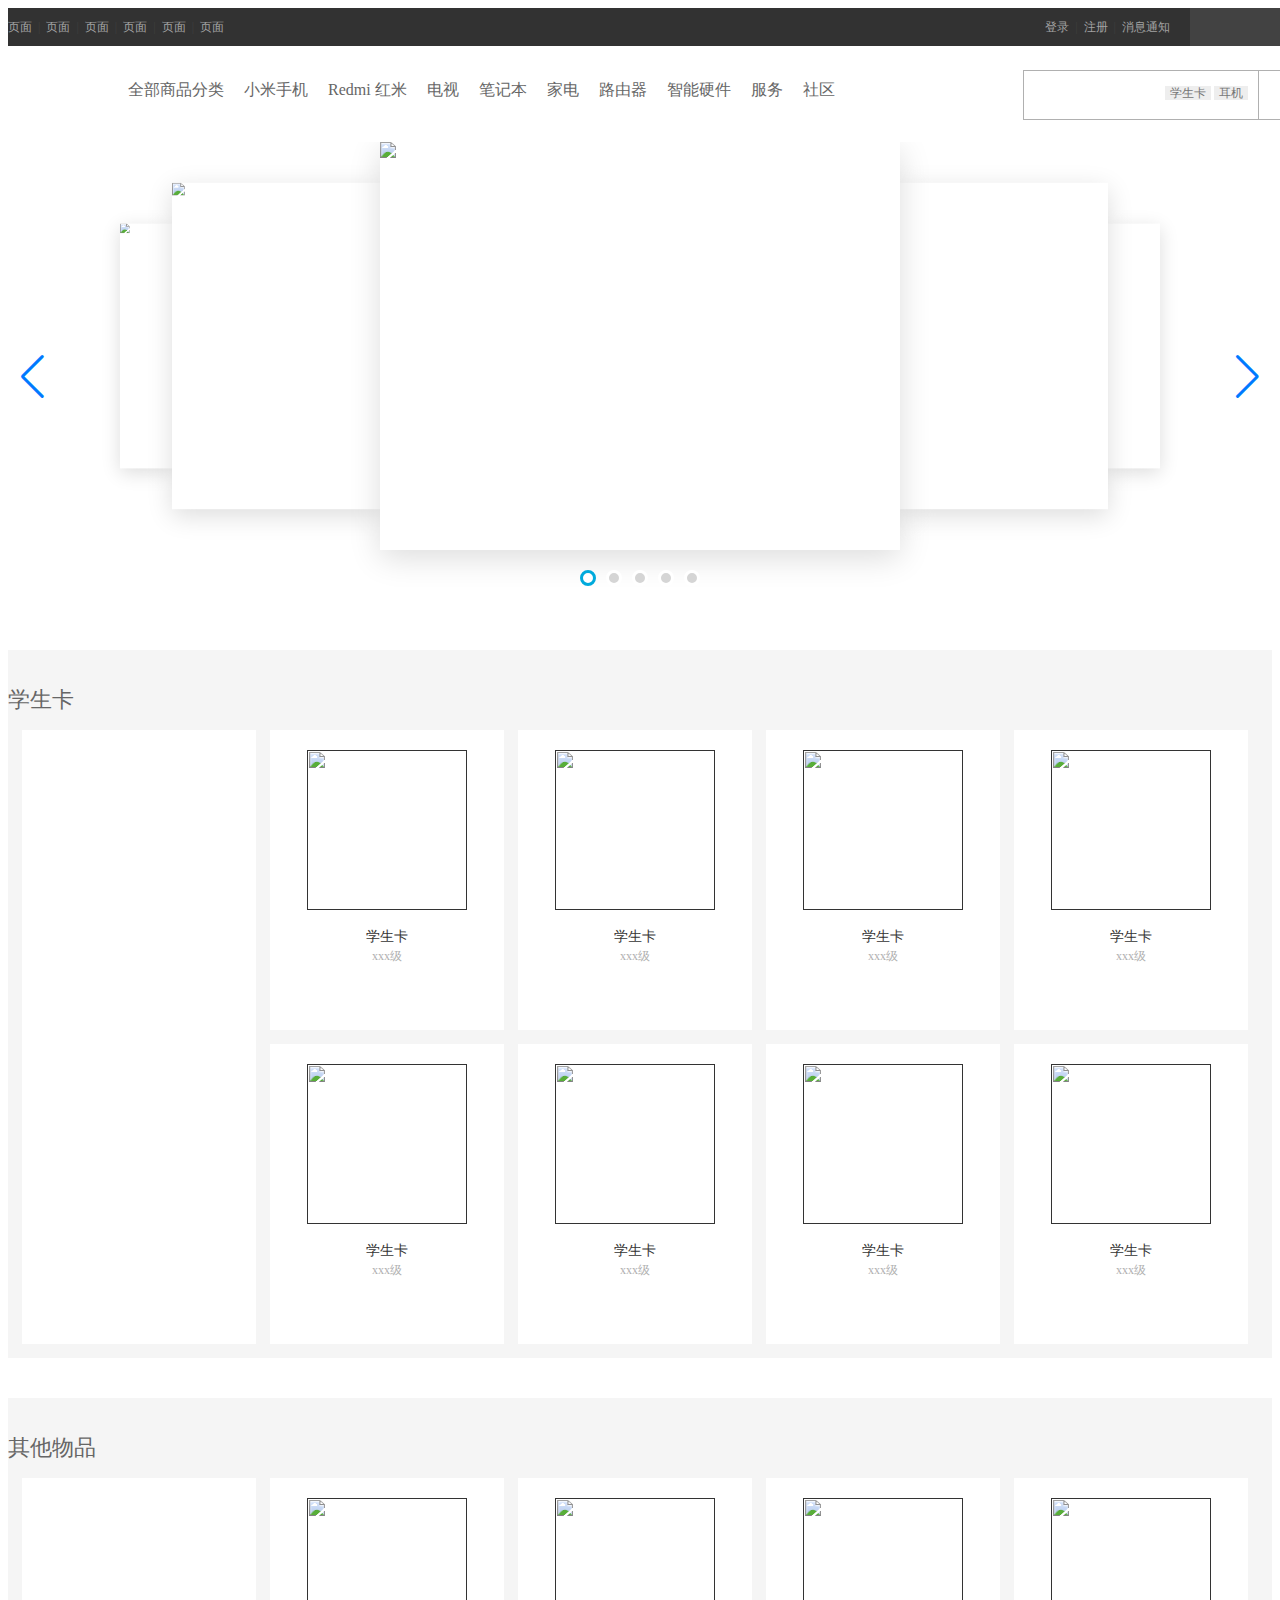
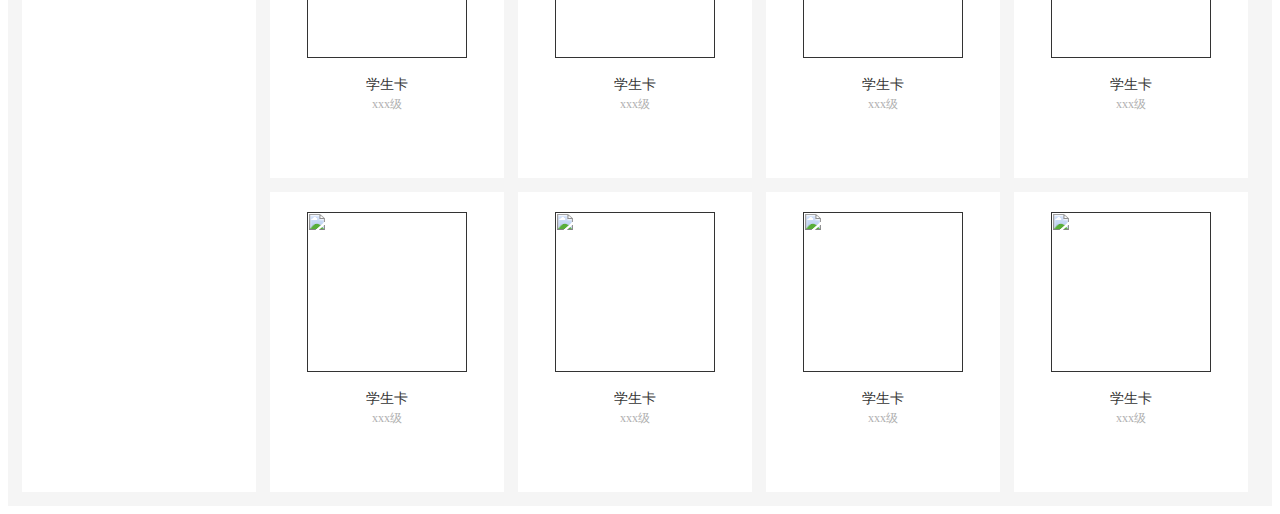
==== src/main/resources/static/index.html @ 9349e226 "Add files via upload" ====
<!DOCTYPE html>
<html lang="en">

<head>
    <meta charset="UTF-8">
    <meta name="viewport" content="width=device-width, initial-scale=1.0">

    <meta http-equiv="X-UA-Compatible" content="ie=edge">
    <!-- 处理默认样式 -->
    <link rel="stylesheet" href="css/reset.css">
    <!-- 公共样式 -->
    <link rel="stylesheet" href="css/style.css">
    <!-- 首页样式 -->
    <link rel="stylesheet" href="css/index.css">
    <!-- <link rel="stylesheet" href="css/card.css"> -->
    <link rel="stylesheet" href="css/swiper.min.css">
    <link rel="stylesheet" href="css/certify.css ">
    <script src="js/swiper.min.js"></script>
    <title>共益青年</title>
</head>

<body>
    <!-- 顶部-S -->
    <div class="page-top">
        <div class="container">
            <div class="top-lt">
                <a href="">页面</a>
                <span>|</span>
                <a href="">页面</a>
                <span>|</span>
                <a href="">页面</a>
                <span>|</span>
                <a href="">页面</a>
                <span>|</span>
                <a href="">页面</a>
                <span>|</span>
                <a href="">页面</a>
            </div>
            <div class="top-rt">
                <div class="car-box">

                </div>
                <div class="login">
                    <a href="">登录</a>
                    <span>|</span>
                    <a href="">注册</a>
                    <span>|</span>
                    <a href="">消息通知</a>
                </div>

            </div>
        </div>
    </div>
    <!-- 顶部-E -->
    <!-- 导航-S -->
    <div class="page-nav">
        <div class="container">
            <a href="" class="logo"></a>
            <ul class="nav">
                <li class="nav-item" id="all-nav">
                    <a href="" class="tit">
                        全部商品分类
                    </a>
                </li>
                <li class="nav-item"><a href="" class="tit">小米手机</a></li>
                <li class="nav-item"><a href="" class="tit">Redmi 红米
                    </a></li>
                <li class="nav-item"><a href="" class="tit">电视</a></li>
                <li class="nav-item"><a href="" class="tit">笔记本</a></li>
                <li class="nav-item"><a href="" class="tit">家电</a></li>
                <li class="nav-item"><a href="" class="tit">路由器</a></li>
                <li class="nav-item"><a href="" class="tit">智能硬件</a></li>
                <li class="nav-item"><a href="" class="tit">服务</a></li>
                <li class="nav-item"><a href="" class="tit">社区</a></li>
            </ul>
            <div class="search">
                <form action="">
                    <input type="text" class="q">
                    <button class="btn"></button>
                    <div class="tags">
                        <span class="tags-0">学生卡</span>
                        <span class="tags-1">耳机</span>
                    </div>

                    <ul class="hot">
                        <li><a href=""><span>学生卡</span><i>约有x件</i></a></li>
                        <li><a href=""><span>耳机</span><i>约有x件</i></a></li>
                    </ul>
                </form>
            </div>
        </div>
    </div>
    <!-- 导航-E -->
    <!-- 轮播导航 S-->
    <div id="certify">
        <div class="swiper-container">
            <div class="swiper-wrapper">
                <div class="swiper-slide"><img src="images/certify01.png" />
                </div>
                <div class="swiper-slide"><img src="images/certify02.png" />
                </div>
                <div class="swiper-slide"><img src="images/certify03.png" />
                </div>
                <div class="swiper-slide"><img src="images/certify04.png" />
                </div>
                <div class="swiper-slide"><img src="images/certify05.png" />
                </div>
            </div>
        </div>
        <div class="swiper-pagination"></div>
        <div class="swiper-button-prev"></div>
        <div class="swiper-button-next"></div>
    </div>

    <!-- 轮播导航E -->
    <!-- 内容区S -->
    <div class="home-brick-box home-brick-row-2 idx-container">
        <div class="container">
            <div class="idx-title">
                <h2 class="title">学生卡</h2>
            </div>
            <div class="box-bd">
                <div class="row">
                    <div class="span4">
                        <ul>
                            <li class="brick-item brick-item-l"><img
                                    src="https://cdn.cnbj1.fds.api.mi-img.com/mi-mall/574c6643ab91c6618bfb2d0e2c761d0b.jpg?thumb=1&w=234&h=614&f=webp&q=90"
                                    alt=""></li>
                        </ul>
                    </div>
                    <div class="span16">
                        <ul class="brick-list">
                            <li class="brick-item brick-item-m brick-item-m-2">
                                <a href="" class="items">
                                    <div class="figure figure-img">
                                        <img src="images/good.webp" alt="">
                                    </div>
                                    <h3 class="title">学生卡</h3>
                                    <p class="desc">xxx级</p>
                                </a>
                            </li>
                            <li class="brick-item brick-item-m brick-item-m-2">
                                <a href="" class="items">
                                    <div class="figure figure-img">
                                        <img src="images/good.webp" alt="">
                                    </div>
                                    <h3 class="title">学生卡</h3>
                                    <p class="desc">xxx级</p>
                                </a>
                            </li>
                            <li class="brick-item brick-item-m brick-item-m-2">
                                <a href="" class="items">
                                    <div class="figure figure-img">
                                        <img src="images/good.webp" alt="">
                                    </div>
                                    <h3 class="title">学生卡</h3>
                                    <p class="desc">xxx级</p>
                                </a>
                            </li>
                            <li class="brick-item brick-item-m brick-item-m-2">
                                <a href="" class="items">
                                    <div class="figure figure-img">
                                        <img src="images/good.webp" alt="">
                                    </div>
                                    <h3 class="title">学生卡</h3>
                                    <p class="desc">xxx级</p>
                                </a>
                            </li>
                            <li class="brick-item brick-item-m brick-item-m-2">
                                <a href="" class="items">
                                    <div class="figure figure-img">
                                        <img src="images/good.webp" alt="">
                                    </div>
                                    <h3 class="title">学生卡</h3>
                                    <p class="desc">xxx级</p>
                                </a>
                            </li>
                            <li class="brick-item brick-item-m brick-item-m-2">
                                <a href="" class="items">
                                    <div class="figure figure-img">
                                        <img src="images/good.webp" alt="">
                                    </div>
                                    <h3 class="title">学生卡</h3>
                                    <p class="desc">xxx级</p>
                                </a>
                            </li>
                            <li class="brick-item brick-item-m brick-item-m-2">
                                <a href="" class="items">
                                    <div class="figure figure-img">
                                        <img src="images/good.webp" alt="">
                                    </div>
                                    <h3 class="title">学生卡</h3>
                                    <p class="desc">xxx级</p>
                                </a>
                            </li>
                            <li class="brick-item brick-item-m brick-item-m-2">
                                <a href="" class="items">
                                    <div class="figure figure-img">
                                        <img src="images/good.webp" alt="">
                                    </div>
                                    <h3 class="title">学生卡</h3>
                                    <p class="desc">xxx级</p>
                                </a>
                            </li>
                        </ul>

                    </div>
                </div>
            </div>

        </div>
    </div>
    <div class="home-brick-box home-brick-row-2 idx-container">
            <div class="container">
                <div class="idx-title">
                    <h2 class="title">其他物品</h2>
                </div>
                <div class="box-bd">
                    <div class="row">
                        <div class="span4">
                            <ul>
                                <li class="brick-item brick-item-l"><img
                                        src="https://cdn.cnbj1.fds.api.mi-img.com/mi-mall/574c6643ab91c6618bfb2d0e2c761d0b.jpg?thumb=1&w=234&h=614&f=webp&q=90"
                                        alt=""></li>
                            </ul>
                        </div>
                        <div class="span16">
                            <ul class="brick-list">
                                <li class="brick-item brick-item-m brick-item-m-2">
                                    <a href="" class="items">
                                        <div class="figure figure-img">
                                            <img src="images/good.webp" alt="">
                                        </div>
                                        <h3 class="title">学生卡</h3>
                                        <p class="desc">xxx级</p>
                                    </a>
                                </li>
                                <li class="brick-item brick-item-m brick-item-m-2">
                                    <a href="" class="items">
                                        <div class="figure figure-img">
                                            <img src="images/good.webp" alt="">
                                        </div>
                                        <h3 class="title">学生卡</h3>
                                        <p class="desc">xxx级</p>
                                    </a>
                                </li>
                                <li class="brick-item brick-item-m brick-item-m-2">
                                    <a href="" class="items">
                                        <div class="figure figure-img">
                                            <img src="images/good.webp" alt="">
                                        </div>
                                        <h3 class="title">学生卡</h3>
                                        <p class="desc">xxx级</p>
                                    </a>
                                </li>
                                <li class="brick-item brick-item-m brick-item-m-2">
                                    <a href="" class="items">
                                        <div class="figure figure-img">
                                            <img src="images/good.webp" alt="">
                                        </div>
                                        <h3 class="title">学生卡</h3>
                                        <p class="desc">xxx级</p>
                                    </a>
                                </li>
                                <li class="brick-item brick-item-m brick-item-m-2">
                                    <a href="" class="items">
                                        <div class="figure figure-img">
                                            <img src="images/good.webp" alt="">
                                        </div>
                                        <h3 class="title">学生卡</h3>
                                        <p class="desc">xxx级</p>
                                    </a>
                                </li>
                                <li class="brick-item brick-item-m brick-item-m-2">
                                    <a href="" class="items">
                                        <div class="figure figure-img">
                                            <img src="images/good.webp" alt="">
                                        </div>
                                        <h3 class="title">学生卡</h3>
                                        <p class="desc">xxx级</p>
                                    </a>
                                </li>
                                <li class="brick-item brick-item-m brick-item-m-2">
                                    <a href="" class="items">
                                        <div class="figure figure-img">
                                            <img src="images/good.webp" alt="">
                                        </div>
                                        <h3 class="title">学生卡</h3>
                                        <p class="desc">xxx级</p>
                                    </a>
                                </li>
                                <li class="brick-item brick-item-m brick-item-m-2">
                                    <a href="" class="items">
                                        <div class="figure figure-img">
                                            <img src="images/good.webp" alt="">
                                        </div>
                                        <h3 class="title">学生卡</h3>
                                        <p class="desc">xxx级</p>
                                    </a>
                                </li>
                            </ul>
    
                        </div>
                    </div>
                </div>
    
            </div>
        </div>
    <!-- 内容区E -->
    <script>
        certifySwiper = new Swiper('.swiper-container', {
            autoplay: true,
            watchSlidesProgress: true,
            slidesPerView: 'auto',
            centeredSlides: true,
            loop: true,
            loopedSlides: 5,
            autoplay: true,
            navigation: {
                nextEl: '.swiper-button-next',
                prevEl: '.swiper-button-prev',
            },
            pagination: {
                el: '.swiper-pagination',
                clickable: true,
            },
            on: {
                progress: function (progress) {
                    for (i = 0; i < this.slides.length; i++) {
                        var slide = this.slides.eq(i);
                        var slideProgress = this.slides[i].progress;
                        modify = 1;
                        if (Math.abs(slideProgress) > 1) {
                            modify = (Math.abs(slideProgress) - 1) * 0.3 + 1;
                        }
                        translate = slideProgress * modify * 260 + 'px';
                        scale = 1 - Math.abs(slideProgress) / 5;
                        zIndex = 999 - Math.abs(Math.round(10 * slideProgress));
                        slide.transform('translateX(' + translate + ') scale(' + scale + ')');
                        slide.css('zIndex', zIndex);
                        slide.css('opacity', 1);
                        if (Math.abs(slideProgress) > 3) {
                            slide.css('opacity', 0);
                        }
                    }
                },
                setTransition: function (transition) {
                    for (var i = 0; i < this.slides.length; i++) {
                        var slide = this.slides.eq(i)
                        slide.transition(transition);
                    }

                }
            }
        })
    </script>
</body>

</html>
---- src/main/resources/static/css/style.css ----
body{
    color:#333 ;
    font-size: 12px;
    text-decoration: none;
}

a{
    text-decoration: none;
}

.container{
    width: 1300px;
    margin-left: auto;
    margin-right: auto;
}

.page-top{
    height: 38px;
    background-color: #323232;
}

.page-top .top-lt{
    color: #a2a2a2;
    line-height: 38px;
    float: left;
}

.page-top .top-lt span{
    color: #3f3f3f;
    padding: 0 3px;
}
.page-top .top-lt a:hover{
    color: #fff;
}

.page-top .top-rt{
    float: right;
    width: 300px;
}

.page-top .top-rt .login{
    color: #a2a2a2;
    line-height: 38px;
    float: right;
    margin-right: 20px;
}
.page-top .top-rt .login span{
    color: #3f3f3f;
    padding: 0 3px;
}

.page-top .top-rt .car-box{
    width: 118px;
    background-color: #424242;
    float: right;
    height: 38px;
}

/* 导航样式 */
.page-nav{
    height: 96px;
}

.page-nav .logo{
    margin-top: 21px;
    display: block;
    float: left;
    width: 55px;
    height: 55px;
    background-color: #ff6700;
    background: url(../images/logo.png) center center no-repeat;
    margin-right: 45px;
}

.page-nav .nav .nav-item{
    margin-left: 20px;
    float: left;
    padding-top: 34px;
}
.page-nav .nav .nav-item .tit:hover{
    color: #ff6700;
}
.page-nav .nav .nav-item .tit{
    font-size: 16px;
    color: #666;
}

.page-nav .search{
    float: right;
    position: relative;
    margin-top: 24px;
}
.page-nav .search .q{
    width:230px;
    height: 48px;
    border: 1px solid #b0b0b0;
    border-right: none;
    padding: 0;
    outline: none;
    line-height: 48px;
    padding-left: 4px;
    float: left;
}

.page-nav .search .btn{
    width: 50px;
    height: 50px;
    border: 1px solid #b0b0b0;
    float: left;
    cursor: pointer;
    background: #fff url(../images/search.png) center center no-repeat;
    background-size: 20px 20px;
}

.page-nav .search .btn:hover{
    background: #ff6700 url(../images/search-on.png ) center center no-repeat;
    background-size: 20px 20px;
    border-color: #ff6700;
}
.page-nav .search .tags{
    position: absolute;
    top: 30%;
    right:60px;
    width: 160px ;
    text-align: right;
}
.page-nav .search .tags span{
    height: 18px;
    padding: 0 5px;
    background-color: #eee;
    font-size: 12px;
    cursor: pointer;
    
    color: #757575;
}
.page-nav .search .tags span:hover{
    background-color: #ff6700;
    color: #fff;
}
 
.page-nav .search ul{
    position: absolute;
    top:50px;

}

.search:hover .q,.search:hover .btn{
    border-color: #ff6700 ;
}

.search .hot{
    width: 234px;
    border: 1px solid #ff6700;
    border-bottom: none;
    border-top: none;
}
.search .hot li{
    display: none;
    height: 30px;
}
.search .hot li a{
    display: block;
    padding: 0 15px;

}
.search .hot li:hover{
    background-color: #fafafa;
}
.search .hot li i{
    font-style: normal;
    float: right;
    color: #b0b0b0;
}
---- src/main/resources/static/css/index.css ----
.idx-container{
    background-color: #f5f5f5;
    margin-top: 40px;
    overflow: hidden;
}
.idx-title{
    overflow: hidden;
    line-height: 60px;
    margin-top: 20px;
    /* 一个容器的第一个子元素的margin-top会转移给父元素的margin-top */
}
.idx-title .title{
    font-size: 22px;
    color: #666666;
}

.brick-list{
    height: 614px;
    margin: 0;
    padding: 0;
    list-style-type: none;
    width: 992px;
    display: grid;
    grid-template-columns: 1fr 1fr 1fr 1fr;
}
.brick-item {
    position: relative;
    z-index: 1;
    float: left;
    width: 234px;
    margin-left: 14px;
    margin-bottom: 14px;
    background: #fff;
    -webkit-transition: all .2s linear;
    transition: all .2s linear
}

.brick-item:hover {
    z-index: 2;
    -webkit-box-shadow: 0 15px 30px rgba(0, 0, 0, .1);
    box-shadow: 0 15px 30px rgba(0, 0, 0, .1);
    -webkit-transform: translate3d(0, -2px, 0);
    transform: translate3d(0, -2px, 0)
}

.brick-item-l {
    height: 614px
}

.brick-item-m {
    height: 246px;
    padding: 34px 0 20px
}

.brick-item-m .figure-img {
    width: 150px;
    height: 150px;
    margin: 0 auto 18px
}

.brick-item-m .figure-img a {
    display: block
}

.brick-item-m .figure-img img {
    width: 150px;
    height: 150px
}

.brick-item-m .title {
    margin: 0 10px;
    font-size: 14px;
    font-weight: 400;
    color: #333
}

.brick-item-m .desc,
.brick-item-m .title {
    text-align: center;
    text-overflow: ellipsis;
    white-space: nowrap;
    overflow: hidden
}

.brick-item-m .desc {
    margin: 0 10px 10px;
    height: 18px;
    font-size: 12px;
    color: #b0b0b0
}


.brick-item-m-2 {
    height: 260px;
    padding: 20px 0
}

.brick-item-m-2 .figure-img,
.brick-item-m-2 .figure-img img {
    width: 160px;
    height: 160px
}

.brick-item-m-2 .title {
    margin: 0 10px 2px
}
---- src/main/resources/static/css/card.css ----
.cards-container {
    margin: 0 auto;
	display: flex;
	justify-content: space-around;
	perspective: 1000px;
	width: 1300px;
	overflow: hidden;
}


.card {
	background-repeat: no-repeat;
	background-size: cover;
	background-position: center center;
	border-radius: 15px;
	box-shadow: 0 2px 5px rgba(0, 0, 0, 0.5);
	margin: 20px;
	height: 300px;
	transition: transform 0.2s ease-in-out;
	width: 220px;
	display: flex;
	align-items: center;
	overflow: hidden;
}
---- src/main/resources/static/css/certify.css ----
@charset "utf-8";
/* CSS Document */

#certify {
	position: relative;
	width: 1200px;
	margin: 0 auto
}

#certify .swiper-container {
	padding-bottom: 60px;
}

#certify  .swiper-slide {
	width: 520px;
	height: 408px;
	background: #fff;
	box-shadow: 0 8px 30px #ddd;
}
#certify  .swiper-slide img{
	display:block;
}
#certify  .swiper-slide p {
	line-height: 98px;
	padding-top: 0;
	text-align: center;
	color: #636363;
	font-size: 1.1em;
	margin: 0;
}

#certify .swiper-pagination {
	width: 100%;
	bottom: 20px;
}

#certify .swiper-pagination-bullets .swiper-pagination-bullet {
	margin: 0 5px;
	border: 3px solid #fff;
	background-color: #d5d5d5;
	width: 10px;
	height: 10px;
	opacity: 1;
}

#certify .swiper-pagination-bullets .swiper-pagination-bullet-active {
	border: 3px solid #00aadc;
	background-color: #fff;
}

#certify .swiper-button-prev {
	left: -30px;
	width: 45px;
	height: 45px;
	background: url(../images/wm_button_icon.png) no-repeat;
	background-position: 0 0;
	background-size: 100%;
}

#certify .swiper-button-prev:hover {
	background-position: 0 -46px;
	background-size: 100%
}

#certify .swiper-button-next {
	right: -30px;
	width: 45px;
	height: 45px;
	background: url(../images/wm_button_icon.png) no-repeat;
	background-position: 0 -93px;
	background-size: 100%;
}

#certify .swiper-button-next:hover {
	background-position: 0 -139px;
	background-size: 100%
}
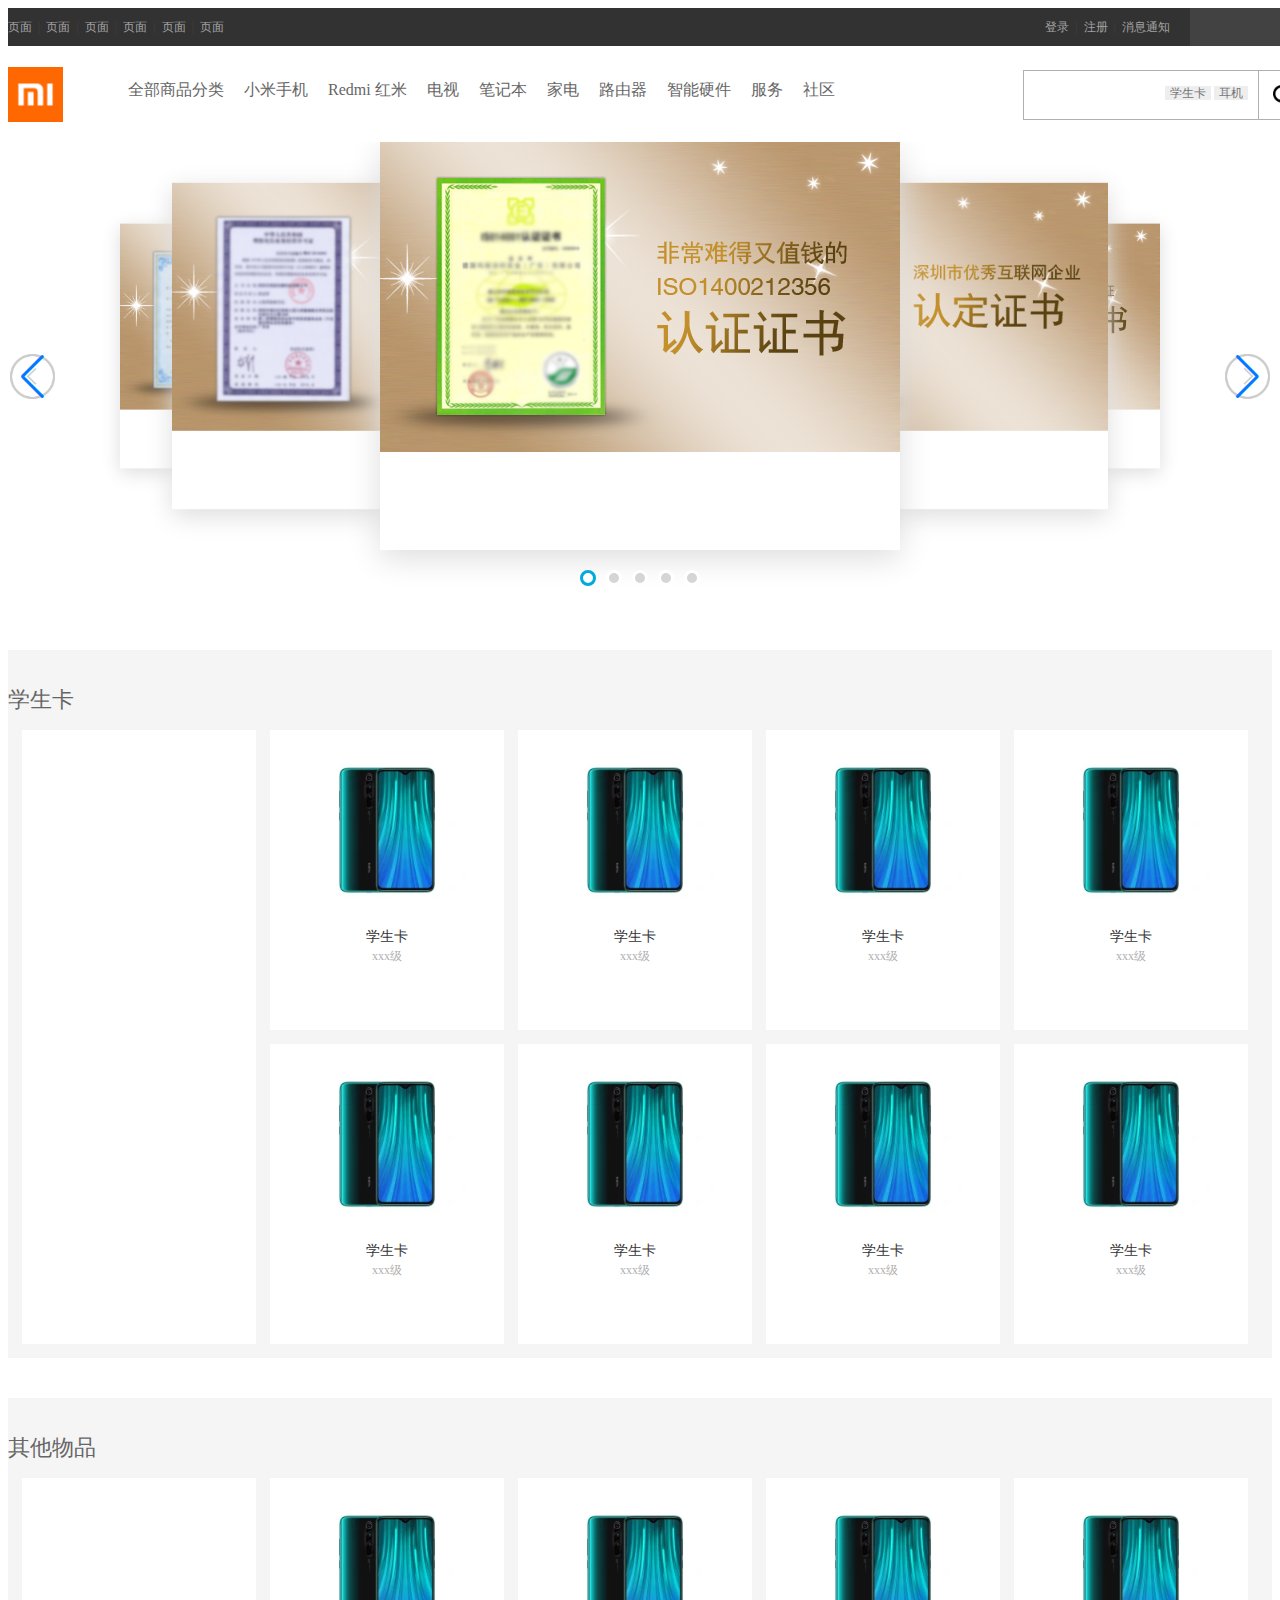
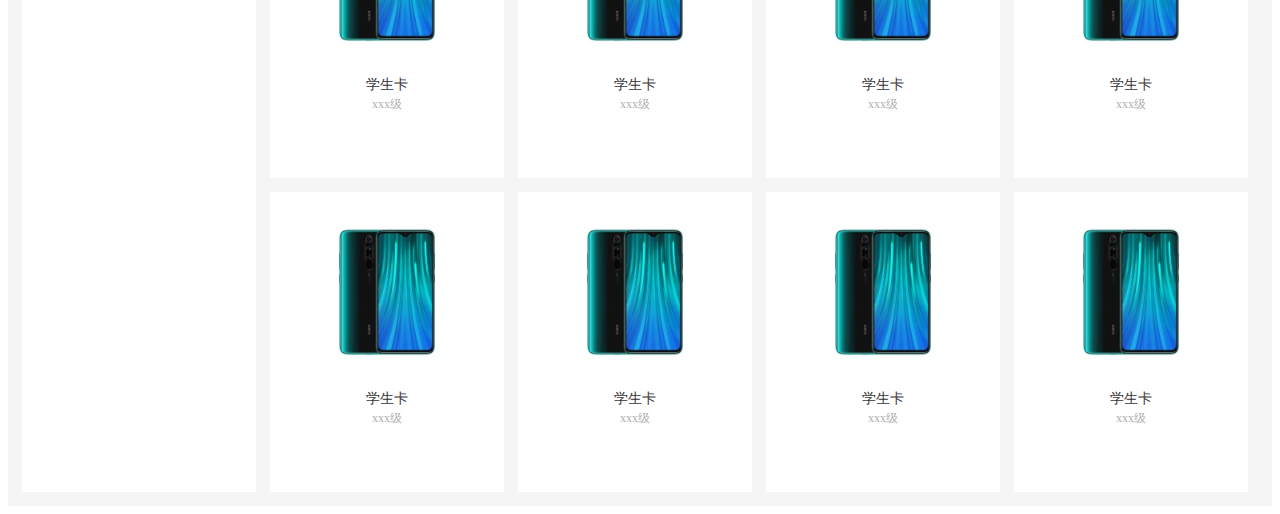
==== commit 79f4e54b: "update nav" ====
--- a/src/main/resources/static/index.html
+++ b/src/main/resources/static/index.html
@@ -203,13 +203,12 @@
                                 </a>
                             </li>
                         </ul>
-
                     </div>
                 </div>
             </div>
-
         </div>
     </div>
+
     <div class="home-brick-box home-brick-row-2 idx-container">
             <div class="container">
                 <div class="idx-title">
@@ -299,11 +298,9 @@
                                     </a>
                                 </li>
                             </ul>
-    
                         </div>
                     </div>
                 </div>
-    
             </div>
         </div>
     <!-- 内容区E -->
